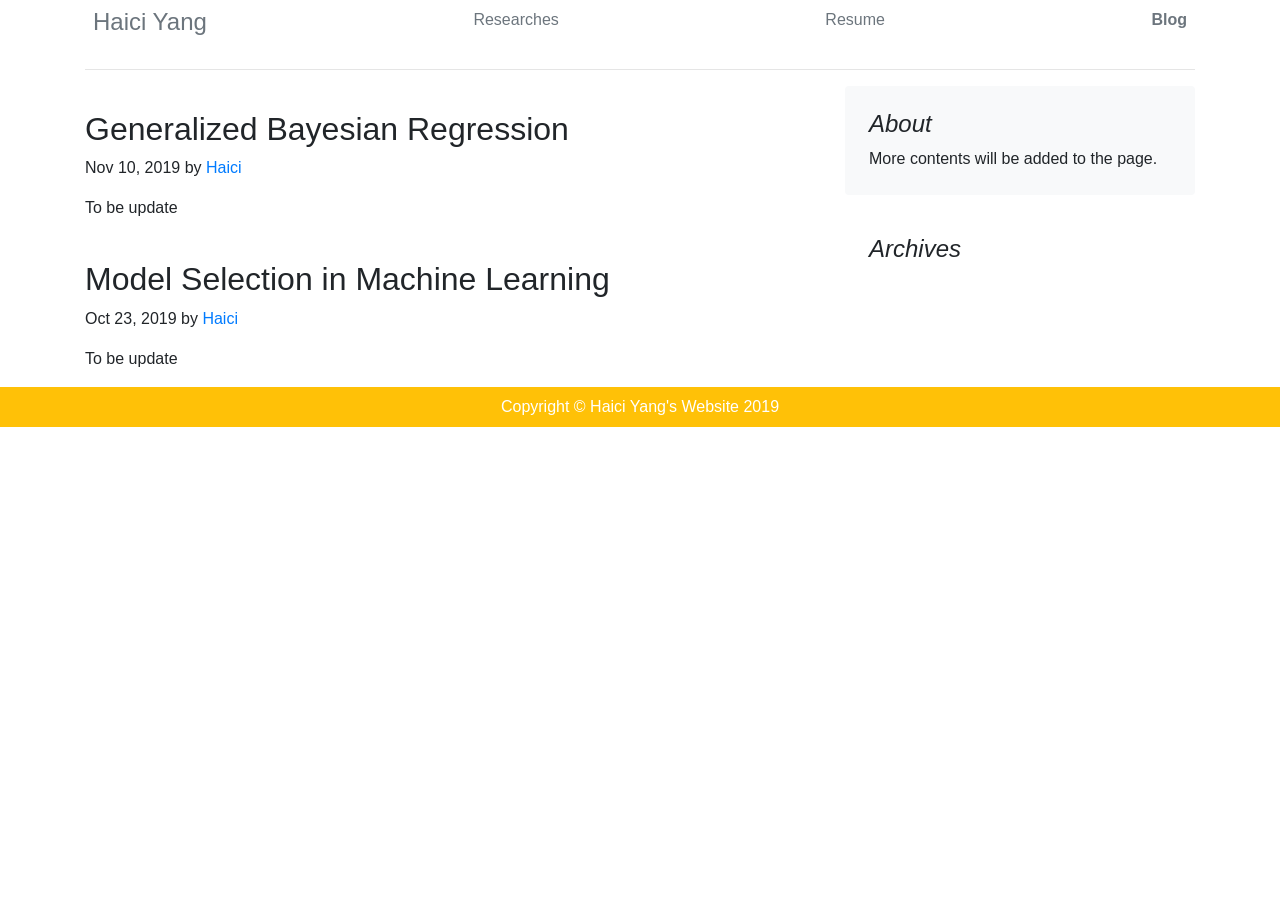
==== blog.html @ bf3ae5c6 "11/24 update" ====
<!DOCTYPE html>
<html lang="en">

<head>

  <meta charset="utf-8">
  <meta name="viewport" content="width=device-width, initial-scale=1, shrink-to-fit=no">
  <meta name="description" content="">
  <meta name="author" content="Haici Yang">

  <title>Haici Yang</title>

  <!-- Bootstrap core CSS -->
  <link href="vendor/bootstrap/css/bootstrap.min.css" rel="stylesheet">

  <!-- Custom styles for this template -->
  <link href="css/small-business.css" rel="stylesheet">

</head>


<body>

  <div class="container">

     <div class="nav-scroller mb-2">
        <nav class="nav d-flex justify-content-between">
          <a class="p-2 text-muted" href="index.html"><h4>Haici Yang</h4></a>
          <a class="p-2 text-muted" href="researches.html">Researches</a>
          <a class="p-2 text-muted" href="resume.html">Resume</a>
          <a class="p-2 text-muted" href="blog.html"><strong>Blog</strong></a>

        </nav>
     </div>
     <hr>
  </div>
  <!-- Page Content -->
  <main role="main" class="container">
  <div class="row">
    <div class="col-md-8 blog-main">

        <div class="blog-post">
          <br>
          <h2 class="blog-post-title">Generalized Bayesian Regression</h2>
          <p class="blog-post-meta">Nov 10, 2019 by <a href="index.html">Haici</a></p>

          <p>To be update</p>
        </div><!-- /.blog-post -->

        <div class="blog-post">
          <br>
          <h2 class="blog-post-title">Model Selection in Machine Learning</h2>
          <p class="blog-post-meta">Oct 23, 2019 by <a href="index.html">Haici</a></p>

          <p>To be update</p>

        </div><!-- /.blog-post -->

    </div><!-- /.blog-main -->

    <aside class="col-md-4 blog-sidebar">
      <div class="p-4 mb-3 bg-light rounded">
        <h4 class="font-italic">About</h4>
        <p class="mb-0">More contents will be added to the page.</p>
      </div>

      <div class="p-4">
        <h4 class="font-italic">Archives</h4>
        <ol class="list-unstyled mb-0">
<!--           <li><a href="#">March 2014</a></li>
          <li><a href="#">February 2014</a></li>
          <li><a href="#">January 2014</a></li>
          <li><a href="#">December 2013</a></li> -->

        </ol>
      </div>

      <!-- <div class="p-4">
        <h4 class="font-italic">Elsewhere</h4>
        <ol class="list-unstyled">
          <li><a href="https://github.com/haiciyang">GitHub</a></li>
          <li><a href="#">Twitter</a></li>
          <li><a href="#">Facebook</a></li>
        </ol>
      </div> -->
    </aside>

  </div><!-- /.row -->

</main><!-- /.container -->


  <!-- Footer -->
  <footer class="py-2 bg-warning">
    <div class="container">
      <p class="m-0 text-center text-white">Copyright &copy; Haici Yang's Website 2019</p>
    </div>
    <!-- /.container -->
  </footer>

  <!-- Bootstrap core JavaScript -->
  <script src="vendor/jquery/jquery.min.js"></script>
  <script src="vendor/bootstrap/js/bootstrap.bundle.min.js"></script>

</body>

</html>
---- css/small-business.css ----
/*!
 * Start Bootstrap - Small Business (https://startbootstrap.com/template-overviews/small-business)
 * Copyright 2013-2019 Start Bootstrap
 * Licensed under MIT (https://github.com/BlackrockDigital/startbootstrap-small-business/blob/master/LICENSE)
 */
body {
  padding-top: 56px;
}
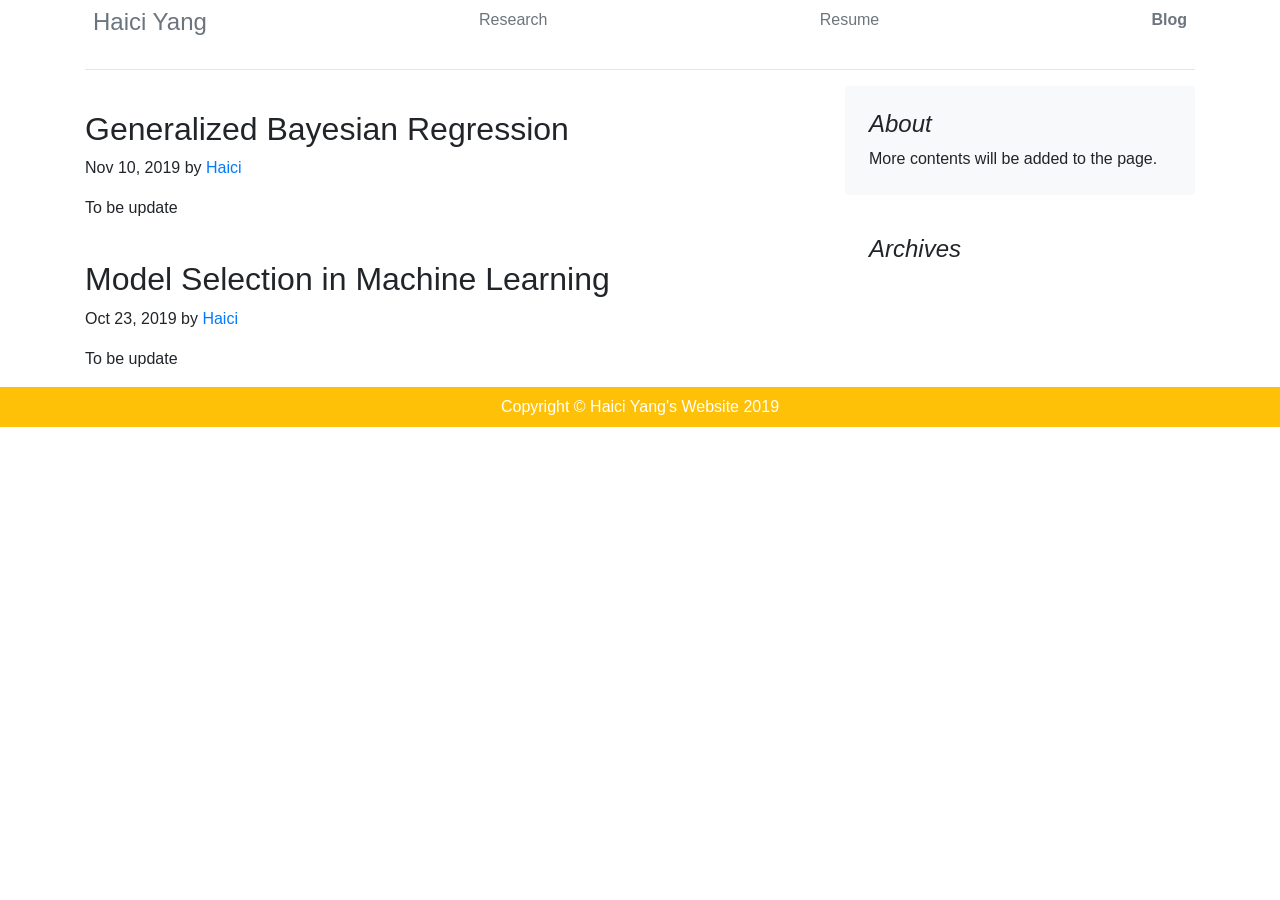
==== commit a4dde1c9: "Fix some link" ====
--- a/blog.html
+++ b/blog.html
@@ -26,7 +26,7 @@
      <div class="nav-scroller mb-2">
         <nav class="nav d-flex justify-content-between">
           <a class="p-2 text-muted" href="index.html"><h4>Haici Yang</h4></a>
-          <a class="p-2 text-muted" href="researches.html">Researches</a>
+          <a class="p-2 text-muted" href="researches.html">Research</a>
           <a class="p-2 text-muted" href="resume.html">Resume</a>
           <a class="p-2 text-muted" href="blog.html"><strong>Blog</strong></a>
 
